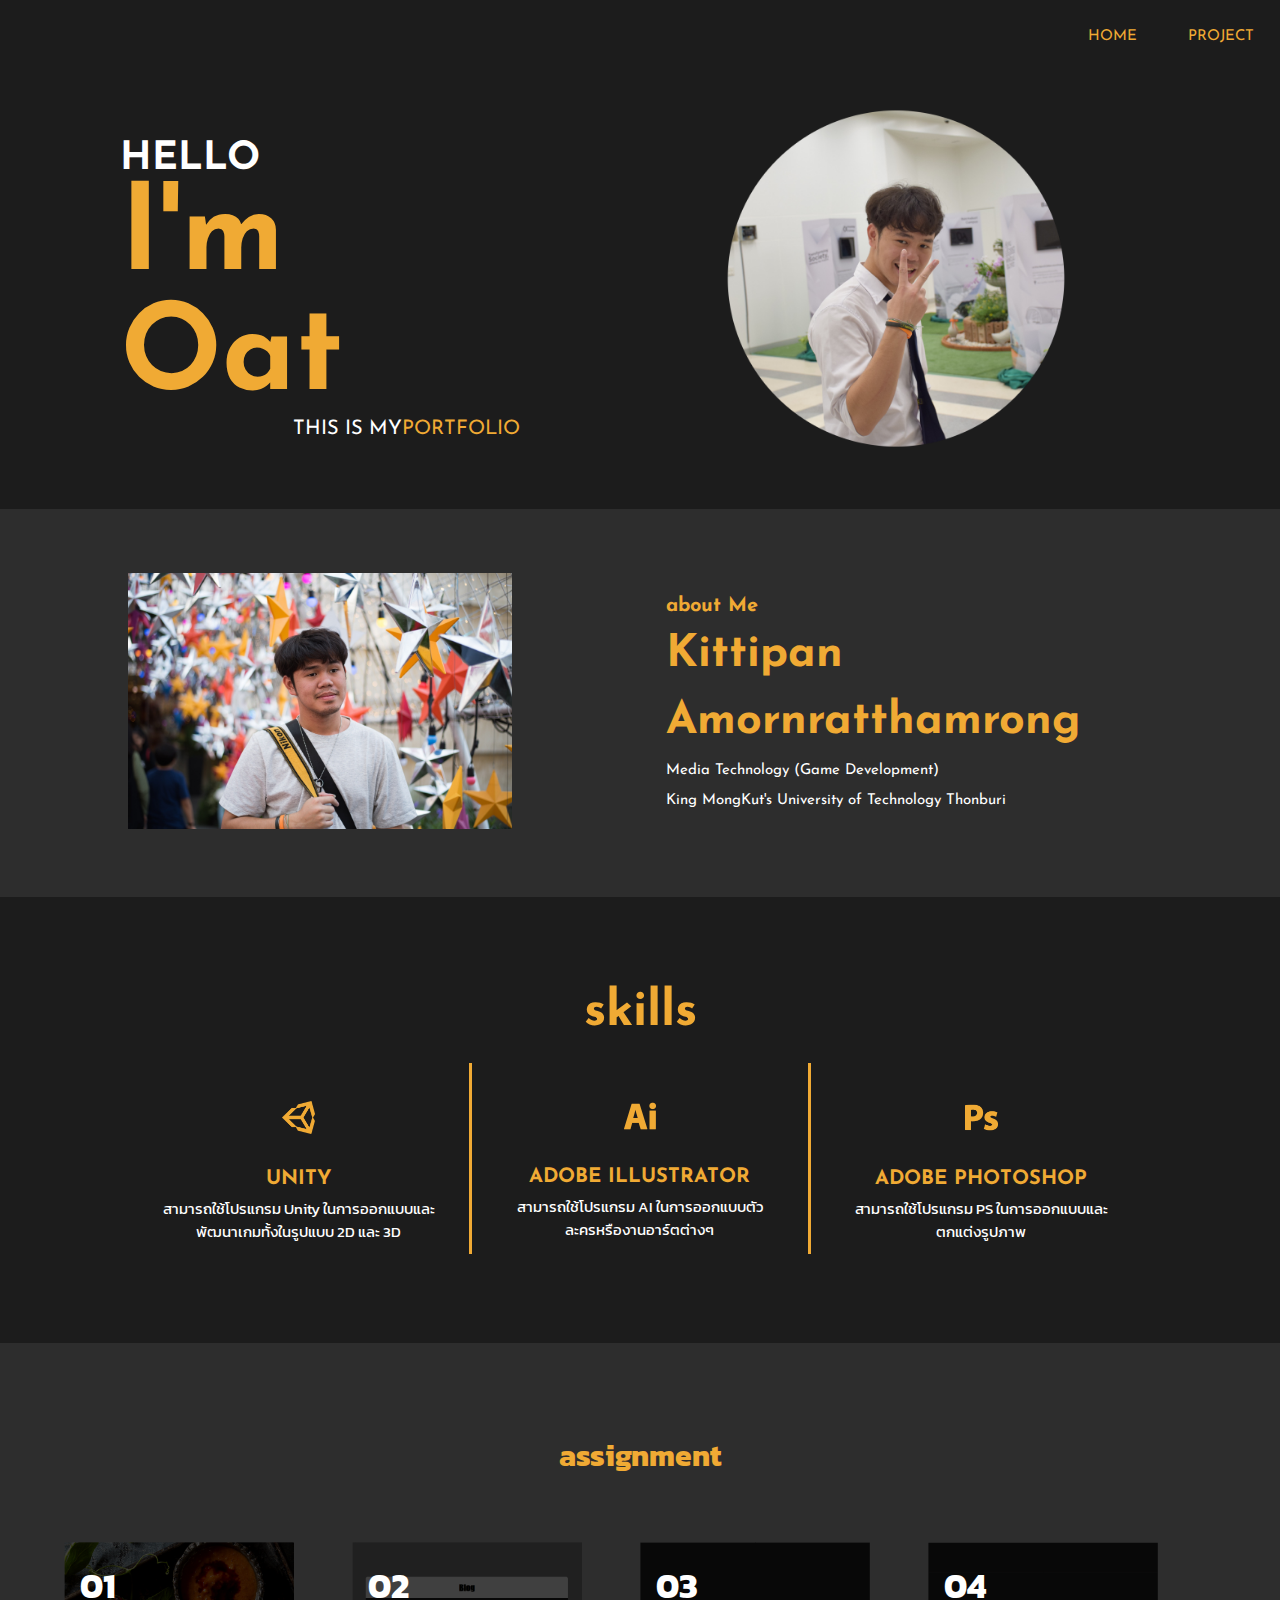
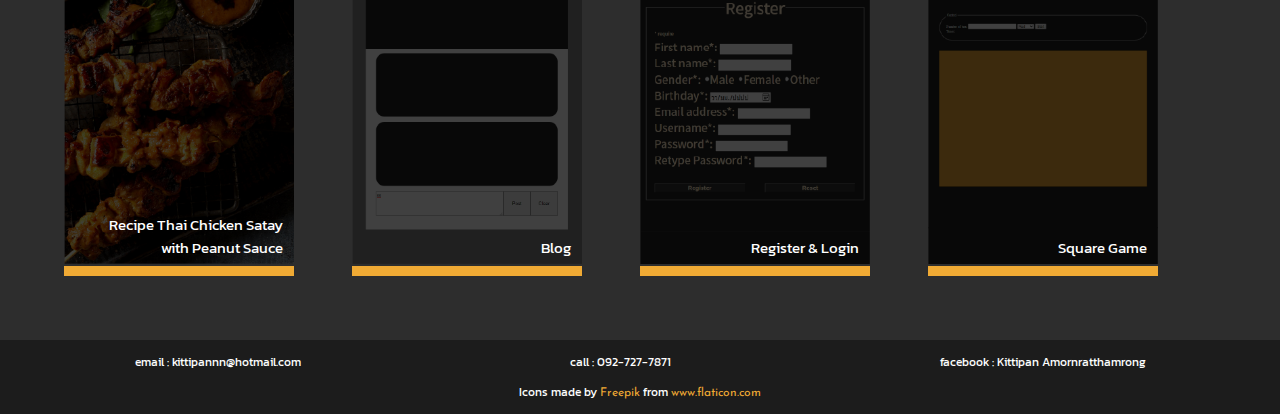
==== index.html @ e9581f1b "update html and rename /assignment/asset1-4" ====
<!DOCTYPE html>
<html lang="en">
<head>
    <meta charset="UTF-8">
    <meta http-equiv="X-UA-Compatible" content="IE=edge">
    <meta name="viewport" content="width=device-width, initial-scale=1.0">
    <link rel="preconnect" href="https://fonts.gstatic.com">
    <link rel="preconnect" href="https://fonts.gstatic.com">
    <link rel="preconnect" href="https://fonts.gstatic.com">
    <link href="https://fonts.googleapis.com/css2?family=Josefin+Sans:wght@300&display=swap" rel="stylesheet">
    <link rel="preconnect" href="https://fonts.gstatic.com">
<link href="https://fonts.googleapis.com/css2?family=Kanit:wght@200&display=swap" rel="stylesheet">
    <link rel="stylesheet" href="style.css">
    <link rel="stylesheet" href="https://cdnjs.cloudflare.com/ajax/libs/font-awesome/5.15.3/css/all.min.css">
    <title>Document</title>
</head>
<body>
    <div class="nav">
        <div class="nav_home">
            <a href="">HOME</a>
        </div>
        <div class="nav_project">
            <a href=#project>PROJECT</a>
        </div>


    </div>
    <div class="container_Home">
        <div class="introduce">
                <h3 class="hello">HELLO</h3>
                <h1 class="oat">I'm Oat</h1>
                <div class="sp">
                    <span>THIS IS MY</span>
                    <span>PORTFOLIO</span>
                </div>
        </div>
            <div class="pic_Home"><img src="pic/S__20979714.png" alt=""></div>
    </div>
    <div class="container_info" id="aboutMe">
        <div class="pic_aboutme">
            <img src="pic/S__20930563.jpg" alt="">
        </div>
        <div class="content_Me">
            <h2>about Me</h2>
            <h1>Kittipan</h1>
            <h1>Amornratthamrong</h1>
            <p>Media Technology (Game Development)</p>
            <p>King MongKut's University of Technology Thonburi</p>
        </div>
    </div>
    <div class="container_skills" id="skills">
        <h1>skills </h1>
        <div class="content_skills">
            <div class="skill_unity">
                <img src="pic/icon/unity-512.png" alt="">
                <h6>UNITY</h6>
                <p>สามารถใช้โปรแกรม Unity ในการออกแบบและพัฒนาเกมทั้งในรูปแบบ 2D และ 3D</p>
            </div>
            <div class="skill_ai">
                <img src="pic/icon/adobe-illustrator.png" alt="">
                <h6>ADOBE ILLUSTRATOR</h6>
                <p>สามารถใช้โปรแกรม AI ในการออกแบบตัวละครหรืองานอาร์ตต่างๆ</p>
            </div>
            <div class="skill_ps">
                <img src="pic/icon/adobe-photoshop.png" alt="">
                <h6>ADOBE PHOTOSHOP</h6>
                <p>สามารถใช้โปรแกรม PS ในการออกแบบและตกแต่งรูปภาพ</p>
            </div>
        </div>
    </div>
    <div class="container_assignment" id="assignment">
        <h2>assignment</h2>
        <div class="content_assignment">
            <div class="assignment1">
                <a target="_blank" href="/Assignment/assignment1/Satay Recipe.html"><img src="/pic/assignment/Asset1.png" alt=""></a>
                <h1>01</h1>
                <div class="content_assign1">
                    <p>Recipe Thai Chicken Satay</p>
                    <p>with Peanut Sauce</p>
                </div>
                <hr>
            </div>
            <div class="assignment2">
                <a target="_blank" href="/Assignment/assignment2/index.html"><img src="/pic/assignment/Asset2.png" alt=""></a>
                <h1>02</h1>
                <p>Blog</p>
                <hr>
            </div>
            <div class="assignment3">
                <a target="_blank" href="/Assignment/assignment3/register.html"><img src="/pic/assignment/Asset3.png" alt=""></a>
                <h1>03</h1>
                <p>Register & Login</p>
                <hr>
            </div>
            <div class="assignment4">
                <a target="_blank" href="/Assignment/assignment4/index.html"><img src="/pic/assignment/Asset4.png" alt=""></a>
                <h1>04</h1>
                <p>Square Game</p>
                <hr>
            </div>
        </div>
    </div>
        
    <div class="container_footer" id="contact">
            
            <div class="contact">
                <p>email : kittipannn@hotmail.com</p>
                <p>call : 092-727-7871</p>
                <p>facebook : Kittipan Amornratthamrong</p>
            </div>
            <div class="icon_contact">
                <a href="tel:+092-727-7871"><i class="fas fa-phone-square-alt"></i></a>
                <a href="mailto:kittipannn@hotmail.com"><i class="fas fa-envelope-square"></i></a>
                <a href="https://www.facebook.com/kittipan.amornratthamrong/"><i class="fab fa-facebook-square"></i></a>
            </div>
        <div class ="ref">Icons made by <a href="https://www.freepik.com" title="Freepik">Freepik</a> from <a href="https://www.flaticon.com/" title="Flaticon">www.flaticon.com</a></div>
    </div>
</body>
</html>
---- style.css ----
body{
    margin: 0;
    padding: 0;
}
 * {
    margin: 0;
    padding: 0;
 }
/* -------------------- nav --------------------  */
.nav{
    display: flex;
    justify-content: flex-end;
    background-color: rgb(28, 28, 28);
}
.nav_home , .nav_project{
    padding: 2% 2%;
}
a:link{
    color: rgb(240, 170, 52);
}
a:visited{
    color: rgb(240, 170, 52);
}

a {
    text-decoration: none;
    font-family: 'Josefin Sans', sans-serif;
    font-size: 15px;
}
 /* -------------------- Home --------------------  */
.container_Home{
    display: grid;
    grid-template-columns: repeat(2,1fr);
    padding: 3% 0%;
    background-color: rgb(28, 28, 28);
}
.introduce {
    margin: auto;
    padding: 5% 0%;
    display: flex;
    flex-direction: column;
    justify-content: center;
    width: 400px;
    font-family: 'Josefin Sans', sans-serif;
    color: white;
    font-size: 20px;
}
.introduce h3{
    font-size: 39px;  
}
.introduce h1{
    font-size: 120px;
    color: rgb(240, 170, 52);
}
.sp{
    display: flex;
    justify-content: flex-end;
}
.sp span:last-child{
    color: rgb(240, 170, 52);
}

.pic_Home img{
    width: 80%;
}

/* -------------------- About Me --------------------  */
.container_info{
    padding: 5% 0%;
    display: grid;
    grid-template-columns: repeat(2,1fr);
    background-color: rgb(45, 45, 45);
}
.content_Me{
    padding: 0% 4%;
    font-family: 'Josefin Sans', sans-serif;
    color: rgb(240, 170, 52);
    display: flex;
    flex-direction: column;
    justify-content: center;
}
.content_Me h1{
    line-height: 150%;
    font-size: 45px;
}
.content_Me h2{
    line-height: 150%;
    font-size: 20px;
}
.content_Me p{
    line-height: 200%;
    color: white;
    font-size: 15px;
}
.pic_aboutme {
    text-align: center;
}
.pic_aboutme img{
    width: 60%;
}

/* -------------------- skills --------------------  */
.container_skills{
    font-family: 'Kanit', sans-serif;
    padding: 5% 0%;
    background-color: rgb(28, 28, 28);
}
.content_skills{
    margin: auto;
    display: grid;
    grid-template-columns: repeat(3,1fr);
    width: 80%;
    padding-bottom: 2%;
}
.container_skills h1{
    text-align: center;
    padding: 2% 0%;
    color: rgb(240, 170, 52);
    font-size: 50px;
    font-family: 'Josefin Sans', sans-serif;
}
.container_skills h6{
    padding: 3% 0%;
    color: rgb(240, 170, 52);
    font-family: 'Josefin Sans', sans-serif;
    font-size: 20px;
}
.container_skills img{
   padding: 10% 0%;
    width: 12%;
}

.skill_unity , .skill_ai , .skill_ps{
    padding: 3% 10%;
    text-align: center;
    display: flex;
    flex-direction: column;
    color: white;
    font-size: 15px;
    align-items: center;
}

.skill_ai{
    border-left: solid rgb(240, 170, 52);
    border-right: solid rgb(240, 170, 52);
}

/* -------------------- assignment --------------------  */
.container_assignment{
    font-family: 'Kanit', sans-serif;
    padding: 5% 0%;
    background-color: rgb(45, 45, 45);
}
.container_assignment h2{
    text-align: center;
    padding: 2% 0%;
    color: rgb(240, 170, 52);
    font-size: 30px;
}
.container_assignment img{
    width: 100%;
    filter: brightness(0.25);
    
}
.content_assignment{
    padding-top: 3%;
    text-align: center;
    width: 90%;
    margin: auto;
    display: grid;
    grid-template-columns: repeat(4,1fr);
    color: white;
    font-size: 15px;
}
.assignment1{
    position: relative;
    width: 80%;
}
hr{
    margin-top: -2%;
    border: 5px solid rgb(240, 170, 52);
}
.assignment1 h1{
    position: absolute;
    top: 5%;
    left: 7%;
    font-size: 35px;
}
.content_assign1{
    position: absolute;
    bottom: 5%;
    right: 5%;
    text-align: right;
}
.assignment2{
    position: relative;
    width: 80%;
}
.assignment2 h1{
    position: absolute;
    top: 5%;
    left: 7%;
    font-size: 35px;
}
.assignment2 p{
    position: absolute;
    bottom: 5%;
    right: 5%;
    text-align: right;
}
.assignment3{
    position: relative;
    width: 80%;
}
.assignment3 h1{
    position: absolute;
    top: 5%;
    left: 7%;
    font-size: 35px;
}
.assignment3 p{
    position: absolute;
    bottom: 5%;
    right: 5%;
    text-align: right;
}
.assignment4{
    position: relative;
    width: 80%;
}
.assignment4 h1{
    position: absolute;
    top: 5%;
    left: 7%;
    font-size: 35px;
}
.assignment4 p{
    position: absolute;
    bottom: 5%;
    right: 5%;
    text-align: right;
}
/* -------------------- footer --------------------  */
.container_footer{
    font-family: 'Kanit', sans-serif;
    padding: 1% 0%;
    background-color: rgb(28, 28, 28);
    text-align: center;
    color: white;
    font-size: 12px;
}
.contact{
    display: inline;
    display: flex;
    justify-content: space-around;
    color: white;
    padding-bottom: 1%;
}
.icon_contact{
    display: none;
}
.ref a{
    font-size: 12px;
}


/* -------------------- Responsive --------------------  */
@media only screen and (max-width: 946px){ /* Ipad */ 
    /* -------------------- Home --------------------  */
    .nav{
       
    }
    .container_Home{
        display: grid;
        grid-template-columns: repeat(2,1fr);
        padding: 3% 0%;
    }
    .introduce {

        padding: 5% 5%;
        padding-left: 20%;
        width: 230px;
        font-size: 12px;
    }
    .introduce h3{
        font-size: 20px;  
    }
    .introduce h1{
        font-size: 70px;
    }
    .pic_Home {
        padding: 10% 0%;
    }
    .pic_Home img{
        width: 80%;
    }

    /* -------------------- About Me --------------------  */
    .container_info{
        padding: 5% 0%;
        display: grid;
        grid-template-columns: repeat(2,1fr);
    }
    .content_Me{
        padding: 15% 0%;
        padding-left: 5%;
    }
    .content_Me h1{
        font-size: 20px;
    }
    .content_Me p{
        font-size: 15px;
    }
    .content_Me h2{
        padding-bottom: 3%;
        font-size: 20px;
    }
    .pic_aboutme {
        padding-top: 15%;
    }
    .pic_aboutme img{
        width: 80%;
    }
    /* -------------------- skills --------------------  */
    

    .container_skills h1{
        padding-top: 5%;
        padding-bottom: 5%;
        font-size: 40px;
    }
    .container_skills h6{
        padding: 3% 0%;
        font-size: 15px;
    }
    .container_skills p{
        font-size: 10px;
    }
    .container_skills img{
        padding: 15% 0%;
        width: 20%;
    }
    .skill_unity , .skill_ai , .skill_ps{
        padding: 10% 5%;

    }
    .skill_ai{
        border-left: solid rgb(240, 170, 52);
        border-right: solid rgb(240, 170, 52);
    }

    /* -------------------- assignment --------------------  */
    .content_assignment h1{
        font-size: 20px;
    }
    .content_assignment p{
        font-size: 10px;
    }

}


@media only screen and (max-width: 575px){ /* Iphone */ 
    /* -------------------- Home --------------------  */

    .container_Home{
        display: grid;
        grid-template-columns: repeat(1,1fr);
        padding: 5% 0%;
        background-color: rgb(28, 28, 28);
    }
    .introduce{
        margin: auto;
        padding: 20% 0%;
        display: flex;
        flex-direction: column;
        justify-content: center;
        width: 200px;
        font-size: 20px;
    }
    .introduce h3{
        font-size: 20px;  
    }
    .introduce h1{
        font-size: 60px;
        color: rgb(240, 170, 52);
    }
    .sp{
        font-size: 10px;
        display: flex;
        justify-content: flex-end;
    }
    .pic_Home {
        padding-top: 15%;
        text-align: center;
        grid-row: 1/span 1;
    }
    /* -------------------- About Me --------------------  */
    .container_info{
        padding: 5% 0%;
        display: grid;
        grid-template-columns: repeat(1,1fr);
    }
    .content_Me{
        padding: 15% 0%;
        padding-left: 20%;
    }
    .content_Me h1{
        font-size: 20px;
    }
    .content_Me p{
        font-size: 10px;
    }
    .content_Me h2{
        padding-bottom: 5%;
        font-size: 10px;
    }
    .pic_aboutme {
        padding-top: 15%;
    }
    .pic_aboutme img{
        width: 60%;
    }

    /* -------------------- skills --------------------  */
    
    .container_skills{
        padding: 5% 0%;
    }
    .content_skills{
        margin: auto;
        display: grid;
        grid-template-columns: repeat(1,1fr);
        width: 80%;
    
    }
    .container_skills h1{
        text-align: center;
        padding-top: 10%;
        color: rgb(240, 170, 52);
        font-size: 50px;
        font-family: 'Josefin Sans', sans-serif;
    }
    .container_skills h6{
        padding: 3% 0%;
        color: rgb(240, 170, 52);
        font-family: 'Josefin Sans', sans-serif;
        font-size: 20px;
    }
    .container_skills img{
        padding: 15% 0%;
        width: 20%;
    }
    .skill_unity , .skill_ai , .skill_ps{
        padding: 10% 10%;

    }
    .skill_ai{
        border-left: none;
        border-right: none;
        border-top: solid rgb(240, 170, 52);
        border-bottom: solid rgb(240, 170, 52);
    }

    /* -------------------- assignment --------------------  */
    .content_assignment{
        text-align: center;
        width: 60%;
        margin: auto;
        display: grid;
        grid-template-columns: repeat(1,1fr);
        justify-items: center;
        
    }
    .content_assignment img{
        margin-top: 10%;
    }
    /* -------------------- footer --------------------  */
    .contact {
        display: none;
    }
    .icon_contact{
        margin-top: 2%;
        display: flex;
        justify-content: center;
        
    }.icon_contact a {
        
        margin: 0% 5%;
        font-size: 15px;
    }
    .container_footer{
        font-size: 7px;
    }
    .ref{
        margin: 3% 0%;
    }
    
}
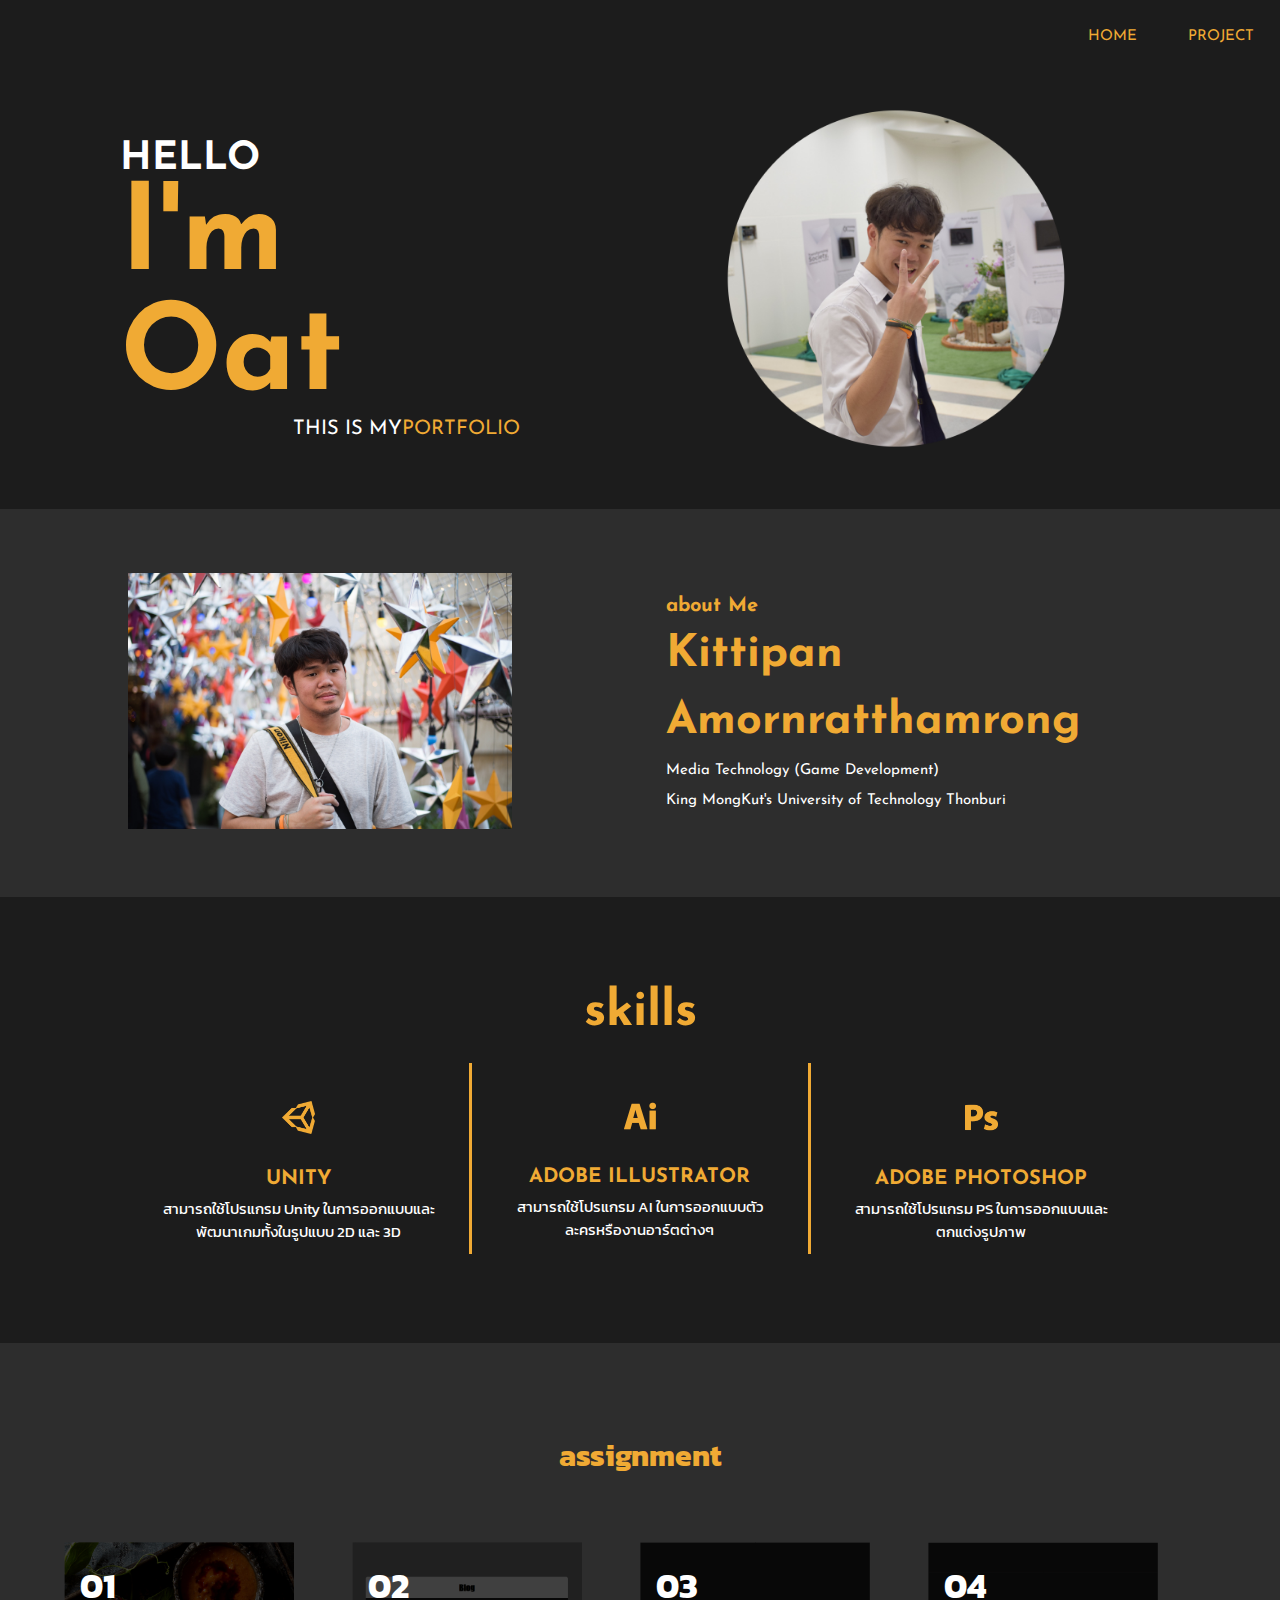
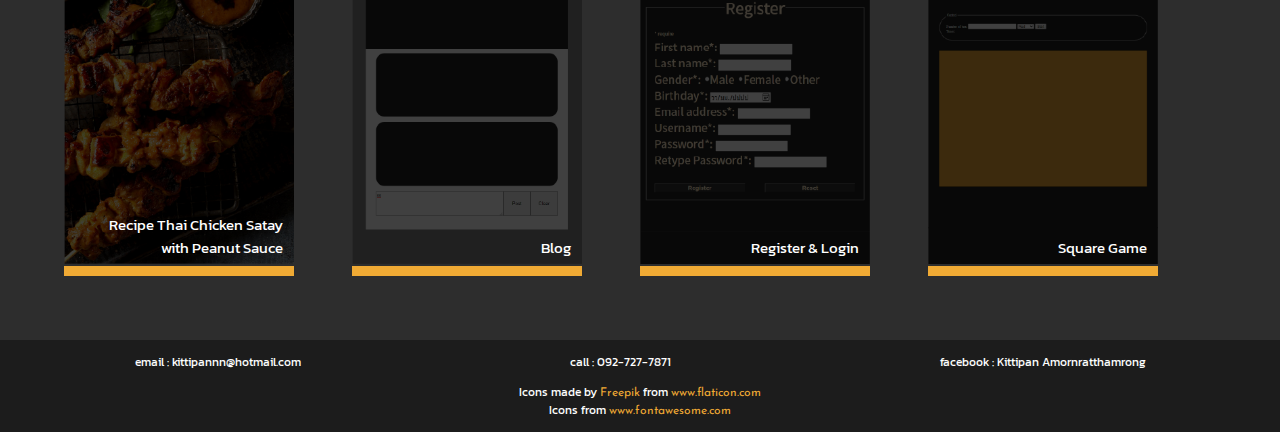
==== commit 8105697e: "update footer[inder.html] fix ratio photo skill" ====
--- a/index.html
+++ b/index.html
@@ -20,10 +20,8 @@
             <a href="">HOME</a>
         </div>
         <div class="nav_project">
-            <a href=#project>PROJECT</a>
+            <a href="Project.html">PROJECT</a>
         </div>
-
-
     </div>
     <div class="container_Home">
         <div class="introduce">
@@ -72,7 +70,7 @@
         <h2>assignment</h2>
         <div class="content_assignment">
             <div class="assignment1">
-                <a target="_blank" href="/Assignment/assignment1/Satay Recipe.html"><img src="/pic/assignment/Asset1.png" alt=""></a>
+                <a target="_blank" href="Assignment/assignment1/Satay Recipe.html"><img src="pic/assignment/Asset1.png" alt=""></a>
                 <h1>01</h1>
                 <div class="content_assign1">
                     <p>Recipe Thai Chicken Satay</p>
@@ -81,19 +79,19 @@
                 <hr>
             </div>
             <div class="assignment2">
-                <a target="_blank" href="/Assignment/assignment2/index.html"><img src="/pic/assignment/Asset2.png" alt=""></a>
+                <a target="_blank" href="Assignment/assignment2/index.html"><img src="pic/assignment/Asset2.png" alt=""></a>
                 <h1>02</h1>
                 <p>Blog</p>
                 <hr>
             </div>
             <div class="assignment3">
-                <a target="_blank" href="/Assignment/assignment3/register.html"><img src="/pic/assignment/Asset3.png" alt=""></a>
+                <a target="_blank" href="Assignment/assignment3/register.html"><img src="pic/assignment/Asset3.png" alt=""></a>
                 <h1>03</h1>
                 <p>Register & Login</p>
                 <hr>
             </div>
             <div class="assignment4">
-                <a target="_blank" href="/Assignment/assignment4/index.html"><img src="/pic/assignment/Asset4.png" alt=""></a>
+                <a target="_blank" href="Assignment/assignment4/index.html"><img src="pic/assignment/Asset4.png" alt=""></a>
                 <h1>04</h1>
                 <p>Square Game</p>
                 <hr>
@@ -114,6 +112,7 @@
                 <a href="https://www.facebook.com/kittipan.amornratthamrong/"><i class="fab fa-facebook-square"></i></a>
             </div>
         <div class ="ref">Icons made by <a href="https://www.freepik.com" title="Freepik">Freepik</a> from <a href="https://www.flaticon.com/" title="Flaticon">www.flaticon.com</a></div>
+        <div class ="ref">Icons from <a href="https://fontawesome.com/" title="Flaticon">www.fontawesome.com</a></div>
     </div>
 </body>
 </html>--- a/style.css
+++ b/style.css
@@ -128,6 +128,7 @@
 .container_skills img{
    padding: 10% 0%;
     width: 12%;
+    height: auto;
 }
 
 .skill_unity , .skill_ai , .skill_ps{
@@ -263,13 +264,189 @@
     font-size: 12px;
 }
 
+/* -------------------- Project --------------------  */
+    /* -------------------- lostboy --------------------  */
+.head{
+    text-align: center;
+    background-color: rgb(28, 28, 28);
+    color: rgb(240, 170, 52);
+    font-family: 'Kanit', sans-serif;
+    font-size: 15px;
+    padding: 1% 5%;
+}
+
+.game1{
+    font-family: 'Kanit', sans-serif;
+    display: grid;
+    grid-template-columns: repeat(2,1fr);
+    padding: 5% 5%;
+    background-color: rgb(28, 28, 28);
+}
+.poster_game1 img{
+    width: 80%;
+}
+.poster_game1{
+   text-align: center;
+}
+.content_game1{
+    display: flex;
+    flex-direction: column;
+    justify-content: center;
+    text-align: start;
+    padding: 0% 5%;
+}
+.content_game1 h1{
+    color: rgb(240, 170, 52);
+    font-size: 35px;
+    margin: 2% 0%;
+}
+.content_game1 p{
+    color: white;
+}
+.content_game1 a{
+    margin: 2% 0%;
+    color: rgb(240, 170, 52);
+}
+    /* -------------------- annihilate --------------------  */
+.game2{
+    font-family: 'Kanit', sans-serif;
+    display: grid;
+    grid-template-columns: repeat(2,1fr);
+    padding: 5% 5%;
+    background-color: rgb(45, 45, 45);
+}
+.poster_game2 img{
+    width: 100%;
+}
+.poster_game2{
+   text-align: center;
+}
+.content_game2{
+    display: flex;
+    flex-direction: column;
+    justify-content: center;
+    justify-self: end;
+    padding: 0% 5%;
+}
+.content_game2 h1{
+    text-align: end;
+    color: rgb(240, 170, 52);
+    font-size: 35px;
+    margin: 2% 0%;
+}
+.content_game2 p{
+    color: white;
+    text-align: end;
+}
+.content_game2 a{
+    text-align: end;
+    padding: 4% 0%;
+    color: rgb(240, 170, 52);
+}
+/* -------------------- graphic --------------------  */
+/* -------------------- graphic1 --------------------  */
+.graphic1{
+    font-family: 'Kanit', sans-serif;
+    display: grid;
+    grid-template-columns: repeat(2,1fr);
+    padding: 5% 5%;
+    background-color: rgb(28, 28, 28);
+}
+.img_graphic1{
+    text-align: center;
+}
+.img_graphic1 img{
+    width: 80%;
+}
+.content_graphic1{
+    display: flex;
+    flex-direction: column;
+    justify-content: center;
+    justify-self: start;
+    padding: 0% 5%;
+}
+.content_graphic1 h1{
+    color: rgb(240, 170, 52);
+    font-size: 35px;
+    margin: 2% 0%;
+}
+.content_graphic1 p{
+    color: white;
+}
+
+
+/* -------------------- graphic2 --------------------  */
+.graphic2{
+    font-family: 'Kanit', sans-serif;
+    display: grid;
+    grid-template-columns: repeat(2,1fr);
+    padding: 5% 5%;
+    background-color: rgb(45, 45, 45);
+}
+.img_graphic2{
+    text-align: center;
+}
+.img_graphic2 img{
+    width: 100%;
+}
+.content_graphic2{
+    display: flex;
+    flex-direction: column;
+    justify-content: center;
+    justify-self: end;
+    padding: 0% 5%;
+}
+.content_graphic2 h1{
+    text-align: end;
+    color: rgb(240, 170, 52);
+    font-size: 35px;
+    margin: 2% 0%;
+}
+.content_graphic2 p{
+    color: white;
+    text-align: end;
+}
+.content_graphic2 a{
+    text-align: end;
+    padding: 4% 0%;
+    color: rgb(240, 170, 52);
+}
+/* -------------------- animation --------------------  */
+.animation{
+    padding: 5% 5%;
+    font-family: 'Kanit', sans-serif;
+    background-color: rgb(28, 28, 28);
+}
+.video {
+    text-align: center;
+}
+.video video{
+    width: 70%;
+}
+.content_animation h1{
+    padding: 1% 0%;
+    text-align: center;
+    color: rgb(240, 170, 52);
+}
+.content_animation p{
+    text-align: center;
+    color: white;
+}
+.container_footer_project{
+    font-family: 'Kanit', sans-serif;
+    padding: 1% 0%;
+    background-color: rgb(45, 45, 45);
+    text-align: center;
+    color: white;
+    font-size: 12px;
+}
+
+
 
 /* -------------------- Responsive --------------------  */
 @media only screen and (max-width: 946px){ /* Ipad */ 
     /* -------------------- Home --------------------  */
-    .nav{
-       
-    }
+
     .container_Home{
         display: grid;
         grid-template-columns: repeat(2,1fr);
@@ -339,6 +516,7 @@
     .container_skills img{
         padding: 15% 0%;
         width: 20%;
+        height: auto;
     }
     .skill_unity , .skill_ai , .skill_ps{
         padding: 10% 5%;
@@ -367,7 +545,6 @@
         display: grid;
         grid-template-columns: repeat(1,1fr);
         padding: 5% 0%;
-        background-color: rgb(28, 28, 28);
     }
     .introduce{
         margin: auto;
@@ -383,7 +560,6 @@
     }
     .introduce h1{
         font-size: 60px;
-        color: rgb(240, 170, 52);
     }
     .sp{
         font-size: 10px;
@@ -450,6 +626,7 @@
     .container_skills img{
         padding: 15% 0%;
         width: 20%;
+        height: auto;
     }
     .skill_unity , .skill_ai , .skill_ps{
         padding: 10% 10%;
@@ -474,6 +651,25 @@
     }
     .content_assignment img{
         margin-top: 10%;
+    }
+    .assignment1 h1{
+        top: 9%;
+        left: 7%;
+    }
+
+    .assignment2 h1{
+        top: 9%;
+        left: 7%;
+    }
+
+    .assignment3 h1{
+        top: 9%;
+        left: 7%;
+    }
+
+    .assignment4 h1{
+        top: 9%;
+        left: 7%;
     }
     /* -------------------- footer --------------------  */
     .contact {
@@ -496,5 +692,106 @@
         margin: 3% 0%;
     }
     
-}
-
+/* -------------------- Project --------------------  */
+   /* -------------------- lostboy --------------------  */
+   .head{
+        font-size: 9px;
+        padding: 1% 5%;
+    }
+    .game1{
+        display: grid;
+        grid-template-columns: repeat(1,1fr);
+
+    }
+    .poster_game1{
+        text-align: center;
+        padding: 5% 0%;
+    }
+    .content_game1{
+        text-align: center;
+    }
+    .content_game1 h1{
+        font-size: 20px;
+    }
+        /* -------------------- annihilate --------------------  */
+    .game2{
+        display: grid;
+        grid-template-columns: repeat(1,1fr);
+    }
+    
+    .poster_game2{
+        grid-row: 1/span 1;
+        text-align: center;
+        padding: 5% 0%;
+    }
+
+    .content_game2 h1{
+        text-align: center;
+        font-size: 20px;
+    }
+    .content_game2 p{
+        color: white;
+        text-align: center;
+    }
+    .content_game2 a{
+        text-align: center;
+    }/* -------------------- graphic1 --------------------  */
+.graphic1{
+    display: grid;
+    grid-template-columns: repeat(1,1fr);
+
+}
+.img_graphic1{
+    padding: 5% 0%;
+}
+.content_graphic1{
+    text-align: center;
+    padding-bottom: 5%;
+}
+.content_graphic1 h1{
+    font-size: 20px;
+}
+
+
+
+/* -------------------- graphic2 --------------------  */
+.graphic2{
+    display: grid;
+    grid-template-columns: repeat(1,1fr);
+}
+.img_graphic2{
+    padding: 5% 0%;
+    grid-row: 1/span 1;
+}
+.content_graphic2{
+    text-align: center;
+    padding: 0% 5%;
+}
+.content_graphic2 h1{
+    text-align: center;
+    font-size: 20px;
+}
+.content_graphic2 p{
+    color: white;
+    text-align: center;
+}
+.content_graphic2 a{
+    text-align: center;
+}
+/* -------------------- animation --------------------  */
+
+.video {
+    padding: 5% 0%;
+}
+.video video{
+    width: 90%;
+}
+.content_animation h1{
+    font-size: 20px;
+    padding: 1% 0%;
+    text-align: center;
+    color: rgb(240, 170, 52);
+}
+
+}
+
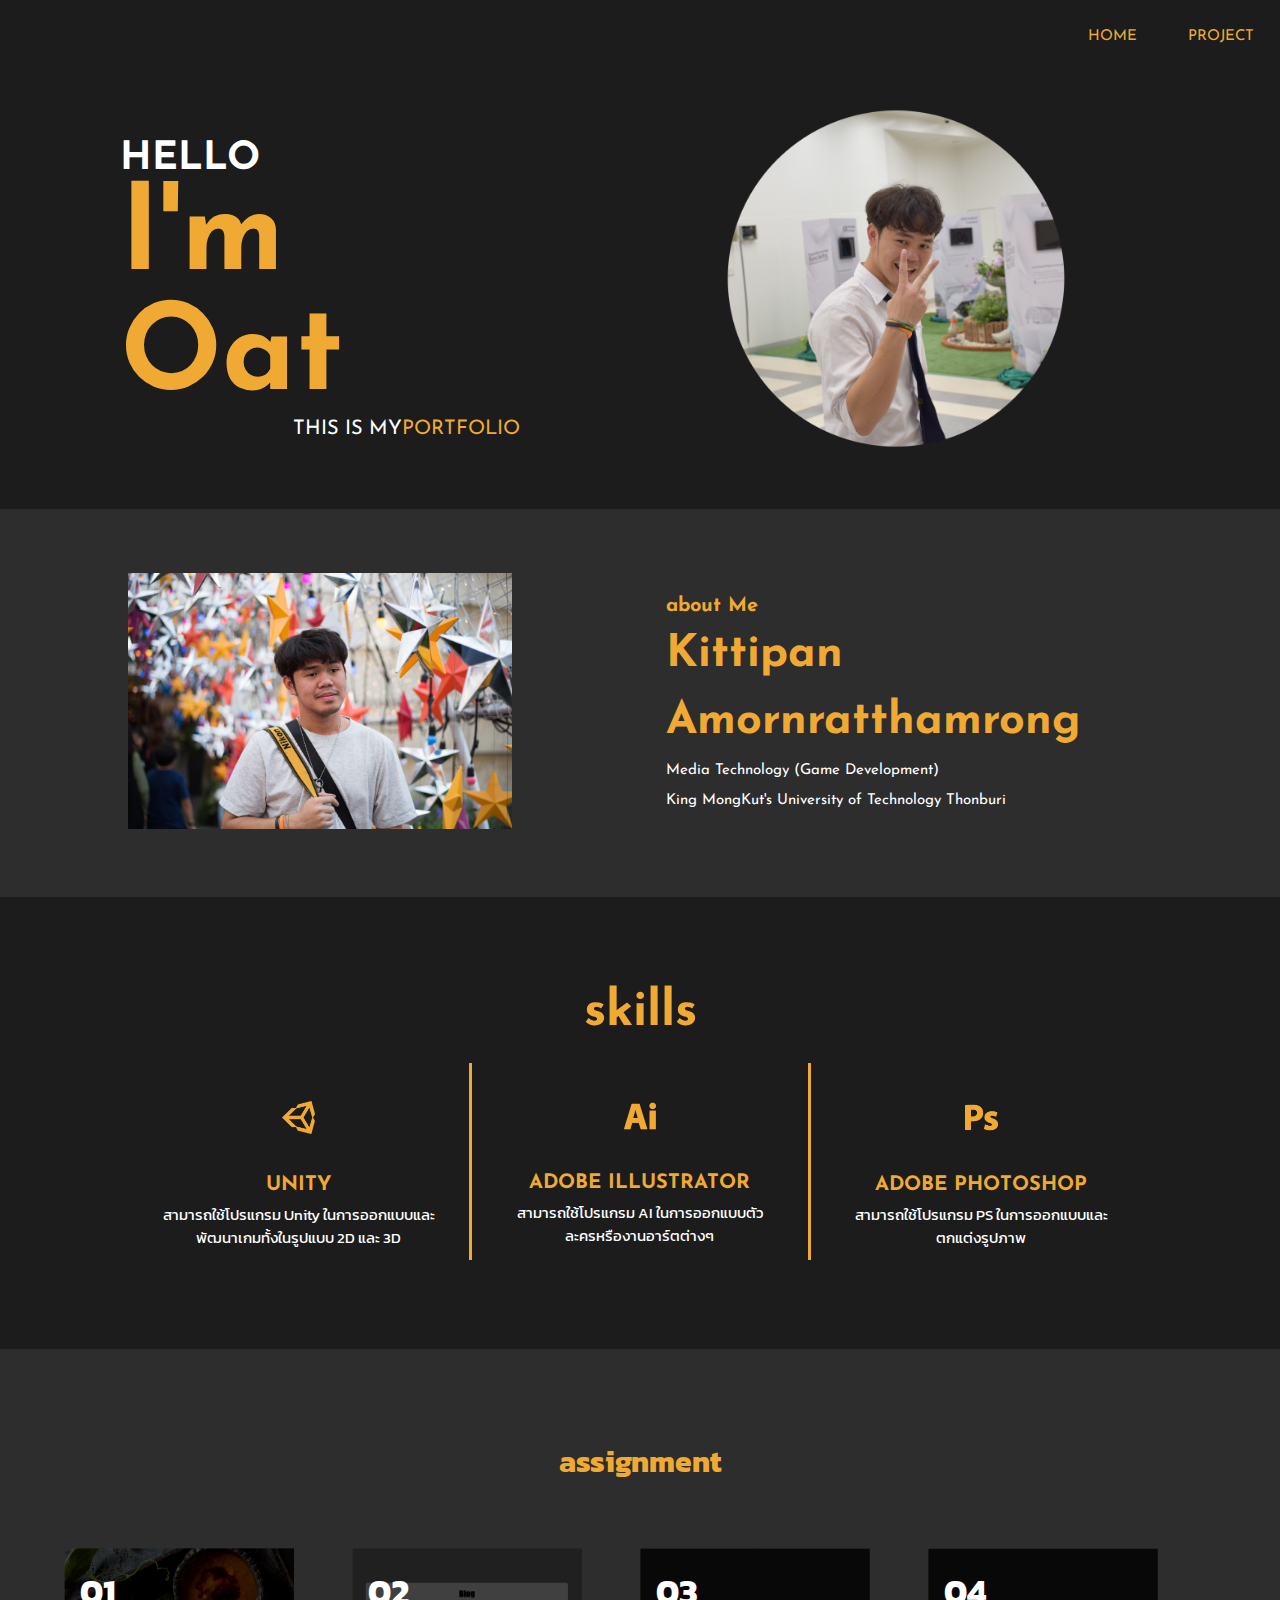
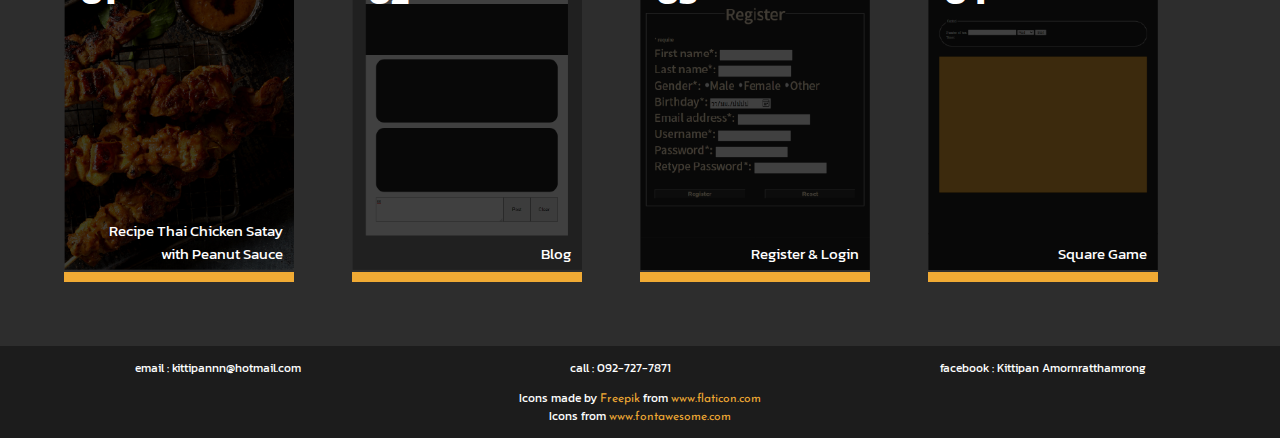
==== commit ad88a781: "add class img_skill in index.html and fix css" ====
--- a/index.html
+++ b/index.html
@@ -50,17 +50,23 @@
         <h1>skills </h1>
         <div class="content_skills">
             <div class="skill_unity">
-                <img src="pic/icon/unity-512.png" alt="">
+                <div class="img_skill">
+                    <img src="pic/icon/unity-512.png" alt="">
+                </div>
                 <h6>UNITY</h6>
                 <p>สามารถใช้โปรแกรม Unity ในการออกแบบและพัฒนาเกมทั้งในรูปแบบ 2D และ 3D</p>
             </div>
             <div class="skill_ai">
-                <img src="pic/icon/adobe-illustrator.png" alt="">
+                <div class="img_skill">
+                    <img src="pic/icon/adobe-illustrator.png" alt="">
+                </div>
                 <h6>ADOBE ILLUSTRATOR</h6>
                 <p>สามารถใช้โปรแกรม AI ในการออกแบบตัวละครหรืองานอาร์ตต่างๆ</p>
             </div>
             <div class="skill_ps">
-                <img src="pic/icon/adobe-photoshop.png" alt="">
+                <div class="img_skill">
+                    <img src="pic/icon/adobe-photoshop.png" alt="">
+                </div>
                 <h6>ADOBE PHOTOSHOP</h6>
                 <p>สามารถใช้โปรแกรม PS ในการออกแบบและตกแต่งรูปภาพ</p>
             </div>
--- a/style.css
+++ b/style.css
@@ -125,7 +125,7 @@
     font-family: 'Josefin Sans', sans-serif;
     font-size: 20px;
 }
-.container_skills img{
+.img_skill img{
    padding: 10% 0%;
     width: 12%;
     height: auto;
@@ -513,7 +513,7 @@
     .container_skills p{
         font-size: 10px;
     }
-    .container_skills img{
+    .img_skill img{
         padding: 15% 0%;
         width: 20%;
         height: auto;
@@ -623,7 +623,7 @@
         font-family: 'Josefin Sans', sans-serif;
         font-size: 20px;
     }
-    .container_skills img{
+    .img_skill img{
         padding: 15% 0%;
         width: 20%;
         height: auto;
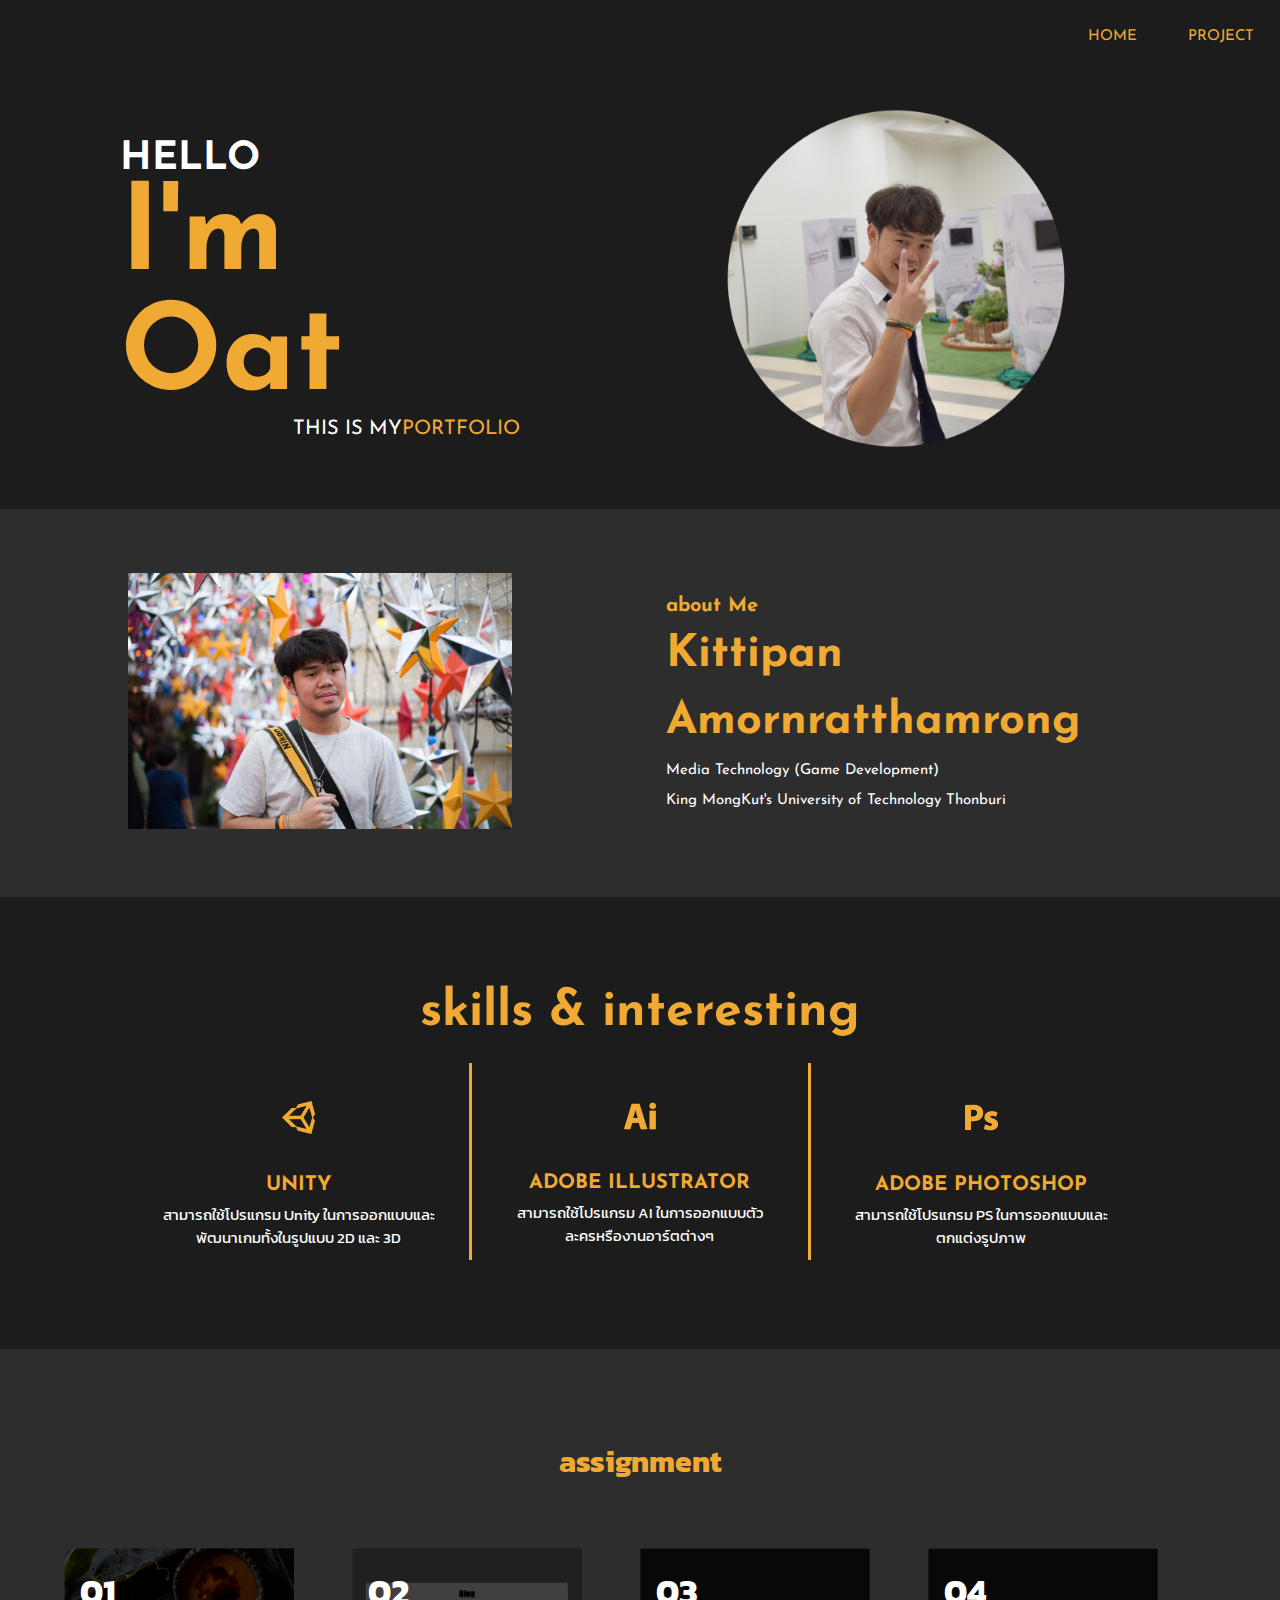
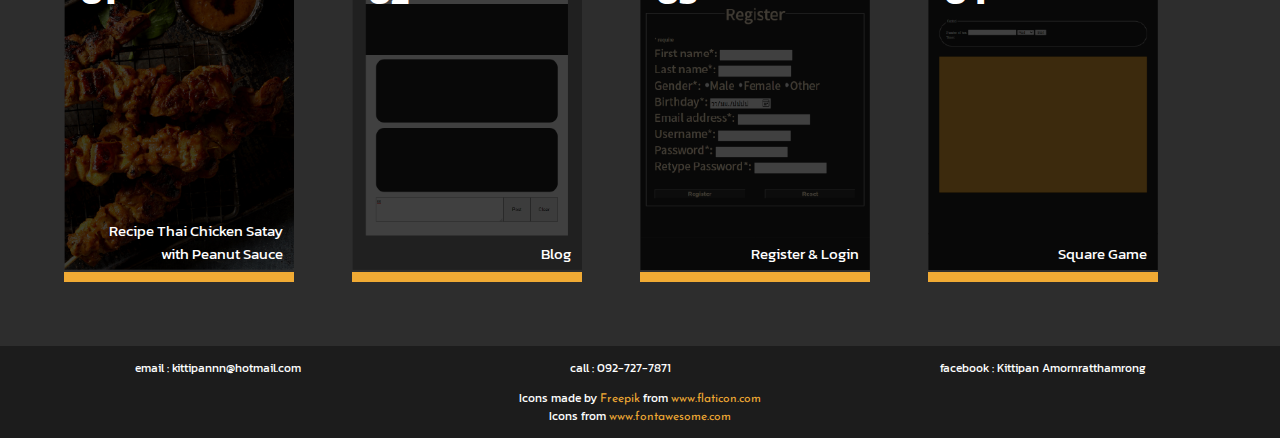
==== commit a751a0e4: "eding word in html" ====
--- a/index.html
+++ b/index.html
@@ -47,7 +47,7 @@
         </div>
     </div>
     <div class="container_skills" id="skills">
-        <h1>skills </h1>
+        <h1>skills & interesting</h1>
         <div class="content_skills">
             <div class="skill_unity">
                 <div class="img_skill">
--- a/style.css
+++ b/style.css
@@ -552,14 +552,14 @@
         display: flex;
         flex-direction: column;
         justify-content: center;
-        width: 200px;
+        width: 180px;
         font-size: 20px;
     }
     .introduce h3{
         font-size: 20px;  
     }
     .introduce h1{
-        font-size: 60px;
+        font-size: 55px;
     }
     .sp{
         font-size: 10px;
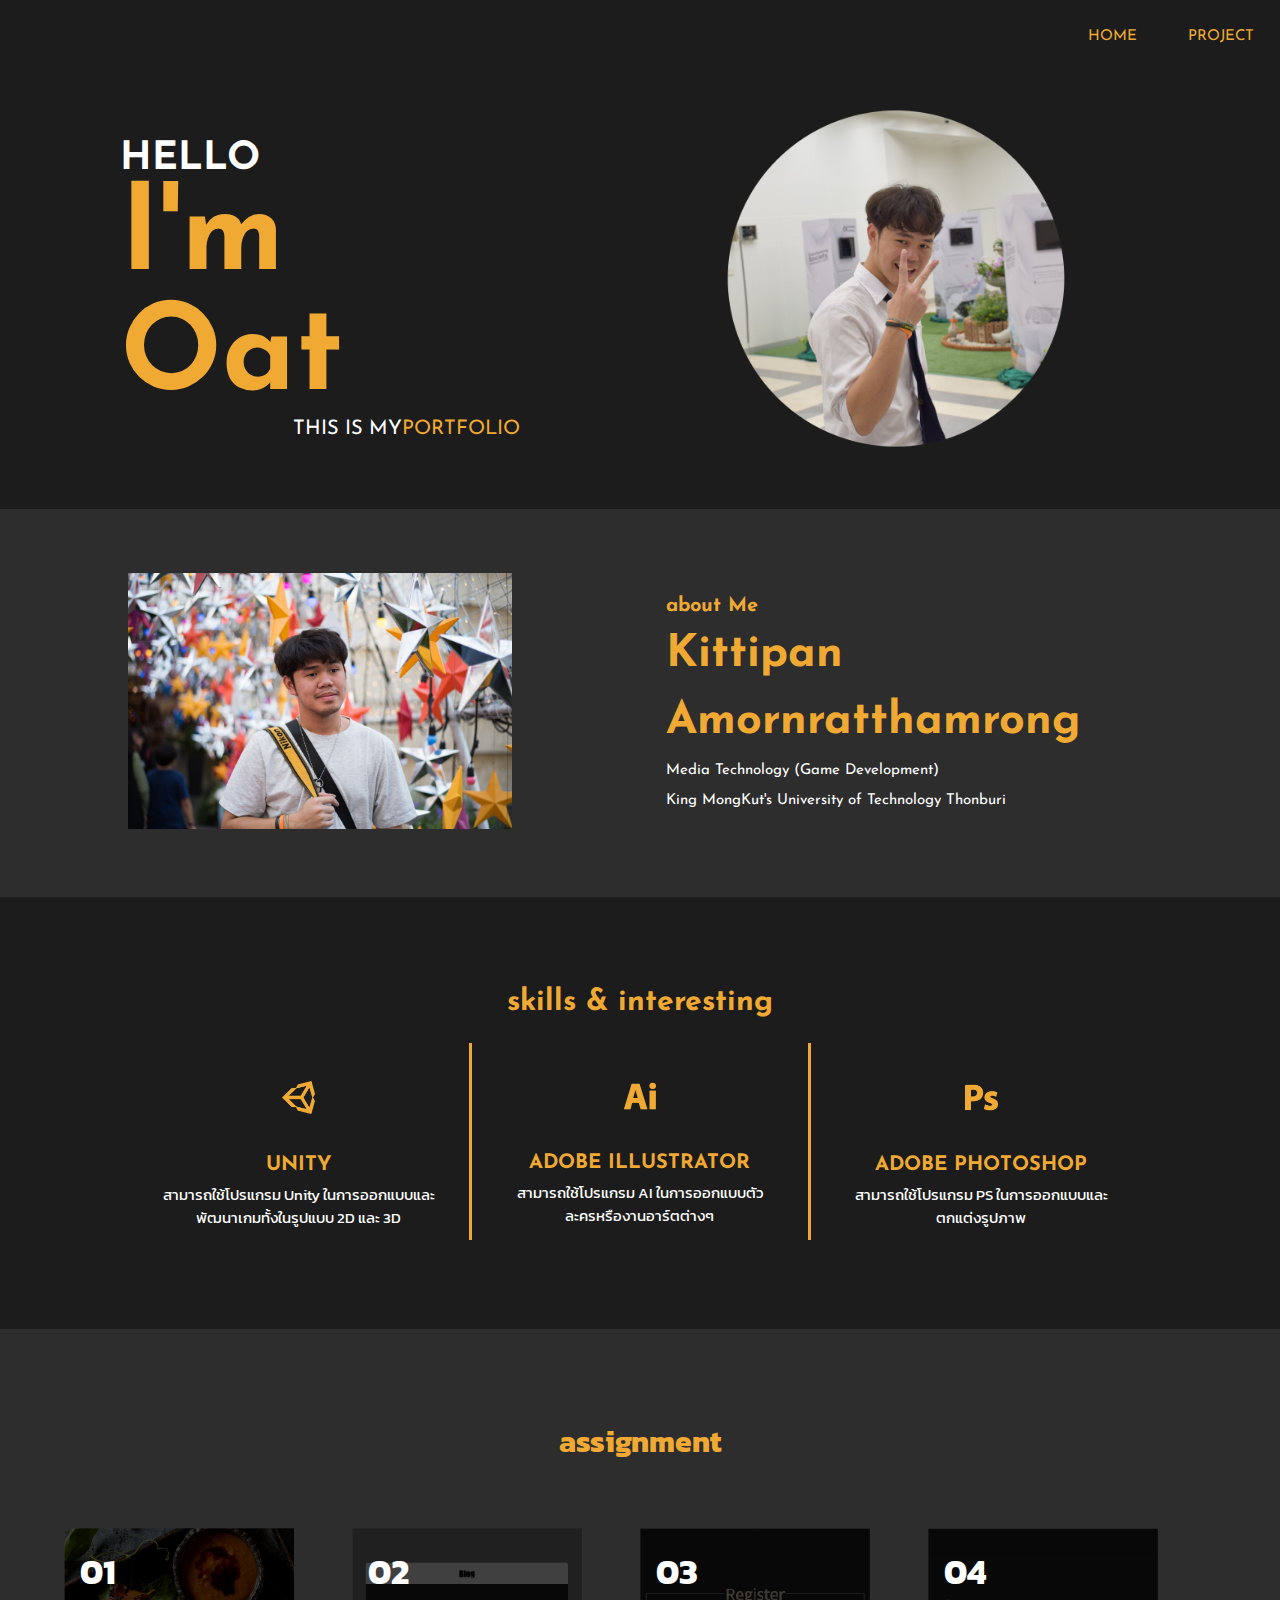
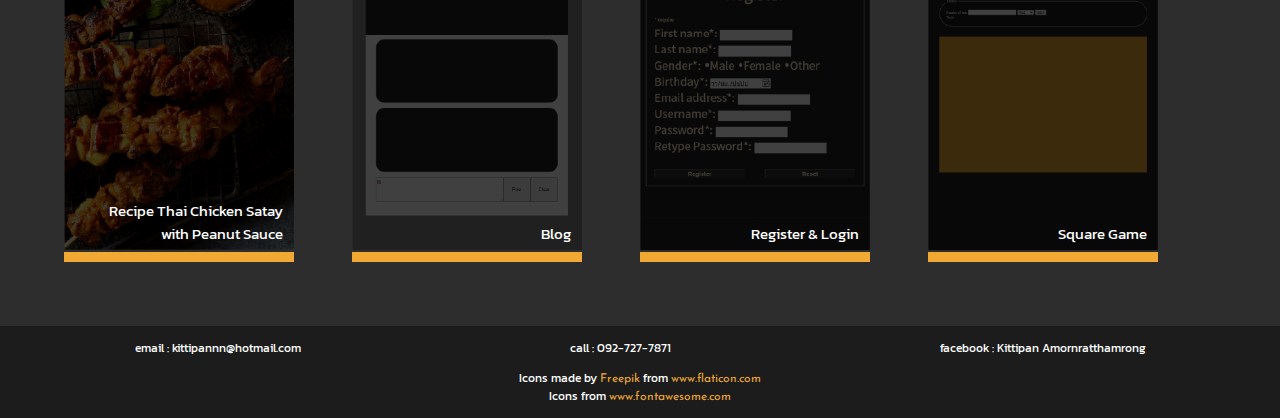
==== commit 4b79b513: "edit title" ====
--- a/index.html
+++ b/index.html
@@ -12,7 +12,7 @@
 <link href="https://fonts.googleapis.com/css2?family=Kanit:wght@200&display=swap" rel="stylesheet">
     <link rel="stylesheet" href="style.css">
     <link rel="stylesheet" href="https://cdnjs.cloudflare.com/ajax/libs/font-awesome/5.15.3/css/all.min.css">
-    <title>Document</title>
+    <title>Portfolio</title>
 </head>
 <body>
     <div class="nav">
--- a/style.css
+++ b/style.css
@@ -116,7 +116,7 @@
     text-align: center;
     padding: 2% 0%;
     color: rgb(240, 170, 52);
-    font-size: 50px;
+    font-size: 30px;
     font-family: 'Josefin Sans', sans-serif;
 }
 .container_skills h6{
@@ -499,8 +499,6 @@
         width: 80%;
     }
     /* -------------------- skills --------------------  */
-    
-
     .container_skills h1{
         padding-top: 5%;
         padding-bottom: 5%;
@@ -614,7 +612,7 @@
         text-align: center;
         padding-top: 10%;
         color: rgb(240, 170, 52);
-        font-size: 50px;
+        font-size: 30px;
         font-family: 'Josefin Sans', sans-serif;
     }
     .container_skills h6{
